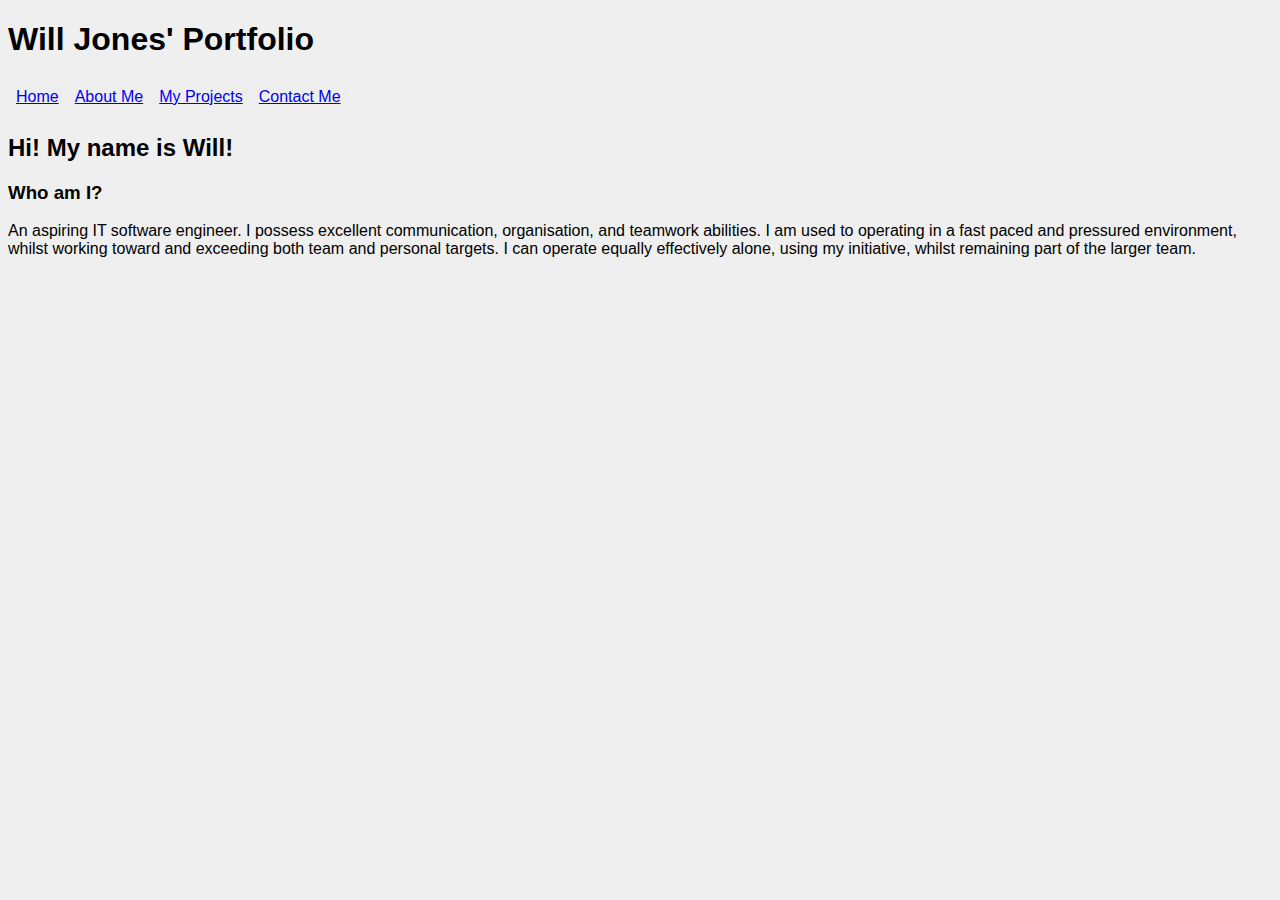
==== aboutme.html @ 71a7a593 "feat:added nav bar to pages" ====
<!DOCTYPE html>
<html lang="en">
    <head>
<meta charset="UTF-8">
<meta http-equiv="X-UA-Compatable" content="IE-edge">
<meta name="viewport" content="width=device-width,initial-scale=1.0">
 <link rel="stylesheet" href="assets/css/style.css">
<title>My Portfolio </title>
</head>
<body>
<h1>Will Jones' Portfolio </h1>
<nav>
  <ul>
    <li> <a href="index.html">Home</a></li>
    <li><a href="aboutme.html">About Me</a></li>
    <li><a href="myprojects.html">My Projects</a></li>
    <li><a href="contact.html">Contact Me</a></li>
                 
    </ul>
</nav>
<h2> Hi! My name is Will! </a>
    <h3> Who am I? </h3>
    <p> An aspiring IT software engineer. I possess excellent communication, organisation,
and teamwork abilities. I am used to operating in a fast paced and pressured
environment, whilst working toward and exceeding both team and personal targets. I
can operate equally effectively alone, using my initiative, whilst remaining part
of the larger team. </p>
---- assets/css/style.css ----
body {
    margain: 0px;
    background:#eeee;
    font-family: Arail, Helvetiva, sans-serif;
}

ul {
  list-style-type: none;
  margin: 0;
  padding: 0;
  overflow: hidden;
}

li {
  float: left;
}

li a {
  display: block;
  padding: 8px;
  background-color: #eeee;
}
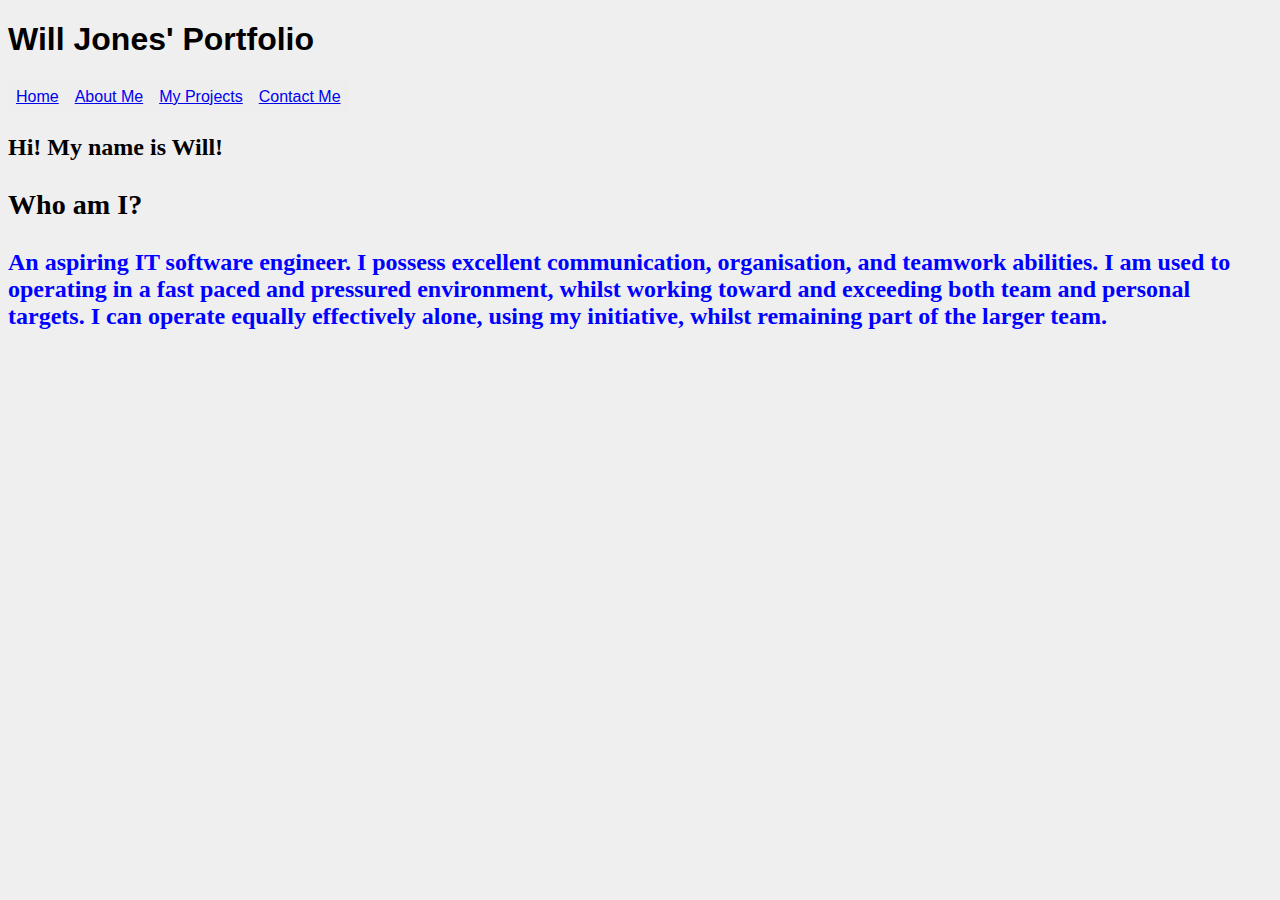
==== commit 9ff7e592: "experimented with css on about me page" ====
--- a/aboutme.html
+++ b/aboutme.html
@@ -18,10 +18,13 @@
                  
     </ul>
 </nav>
+
 <h2> Hi! My name is Will! </a>
+    <article> 
     <h3> Who am I? </h3>
     <p> An aspiring IT software engineer. I possess excellent communication, organisation,
 and teamwork abilities. I am used to operating in a fast paced and pressured
 environment, whilst working toward and exceeding both team and personal targets. I
 can operate equally effectively alone, using my initiative, whilst remaining part
-of the larger team. </p>+of the larger team. </p>
+    </article>--- a/assets/css/style.css
+++ b/assets/css/style.css
@@ -1,3 +1,7 @@
+head {
+    margin:0;
+}
+
 body {
     margain: 0px;
     background:#eeee;
@@ -20,4 +24,17 @@
   padding: 8px;
   background-color: #eeee;
 }
+h2 {
+    font-family:Helvetiva;
+    
+}
 
+p {
+    color:blue;
+text-align:left;
+
+}
+article {
+text-align:left;
+    
+}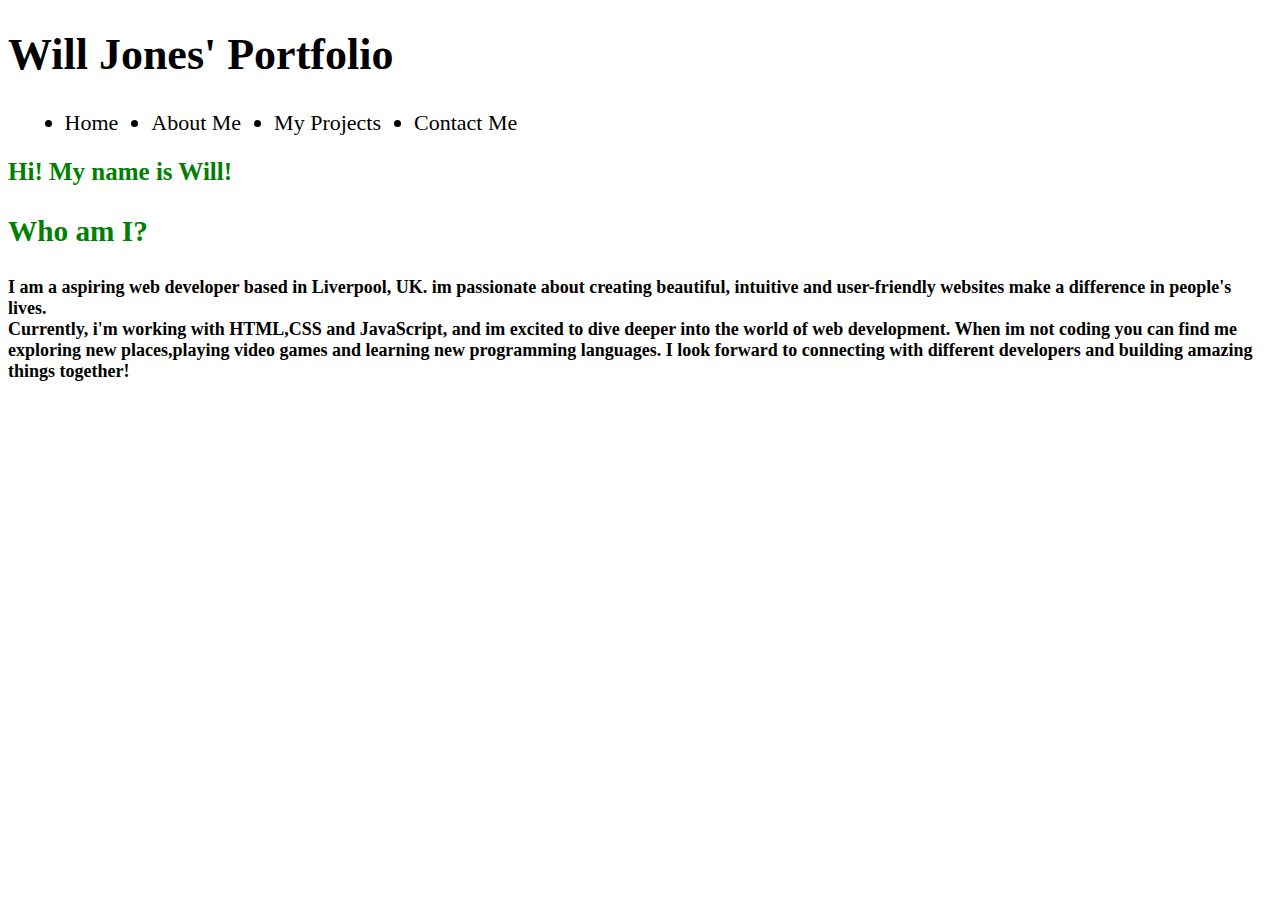
==== commit 889987d2: "feat:added fonts and link to homepage on pages" ====
--- a/aboutme.html
+++ b/aboutme.html
@@ -8,6 +8,7 @@
 <title>My Portfolio </title>
 </head>
 <body>
+    <a href="index.html">
 <h1>Will Jones' Portfolio </h1>
 <nav>
   <ul>
@@ -19,12 +20,11 @@
     </ul>
 </nav>
 
-<h2> Hi! My name is Will! </a>
+<h2 style="color:green;font-size:25px;font-family:Helvetiva;"> Hi! My name is Will! </a>
     <article> 
     <h3> Who am I? </h3>
-    <p> An aspiring IT software engineer. I possess excellent communication, organisation,
-and teamwork abilities. I am used to operating in a fast paced and pressured
-environment, whilst working toward and exceeding both team and personal targets. I
-can operate equally effectively alone, using my initiative, whilst remaining part
-of the larger team. </p>
+    <p style="font-size:18px;">I am a aspiring web developer based in Liverpool, UK. im passionate about creating beautiful, intuitive and user-friendly websites make a difference in people's lives.
+        <br>
+     Currently, i'm working with HTML,CSS and JavaScript, and im excited to dive deeper into the world of web development. When im not coding you can find me exploring new places,playing video games and learning new programming languages. I look forward to connecting with different developers and building amazing things together!
+    </p>
     </article>--- a/assets/css/style.css
+++ b/assets/css/style.css
@@ -1,28 +1,33 @@
 head {
     margin:0;
 }
+ body {
+        font-family: "Helvetiva"; font-size:22px;
+    }
 
-body {
-    margain: 0px;
-    background:#eeee;
-    font-family: Arail, Helvetiva, sans-serif;
+
+
+a {
+    color: inherit;
+    text-decoration: none;
+    transition: 0.25s ease;
 }
+ul {
+    display:flex;
+    flex-wrap:wrap;
 
-ul {
-  list-style-type: none;
-  margin: 0;
-  padding: 0;
-  overflow: hidden;
 }
+ul li {
+    margin-left:0.75em;
+    margin-right:0.75em;
+}
+ul:hover a {
+    color:#575757;
 
-li {
-  float: left;
 }
-
-li a {
-  display: block;
-  padding: 8px;
-  background-color: #eeee;
+ul:hover a:hover {
+    color:#5cdb95
+    box-shadow: 0 2px 0 0 currentcolor;
 }
 h2 {
     font-family:Helvetiva;
@@ -30,7 +35,7 @@
 }
 
 p {
-    color:blue;
+    color:black;
 text-align:left;
 
 }
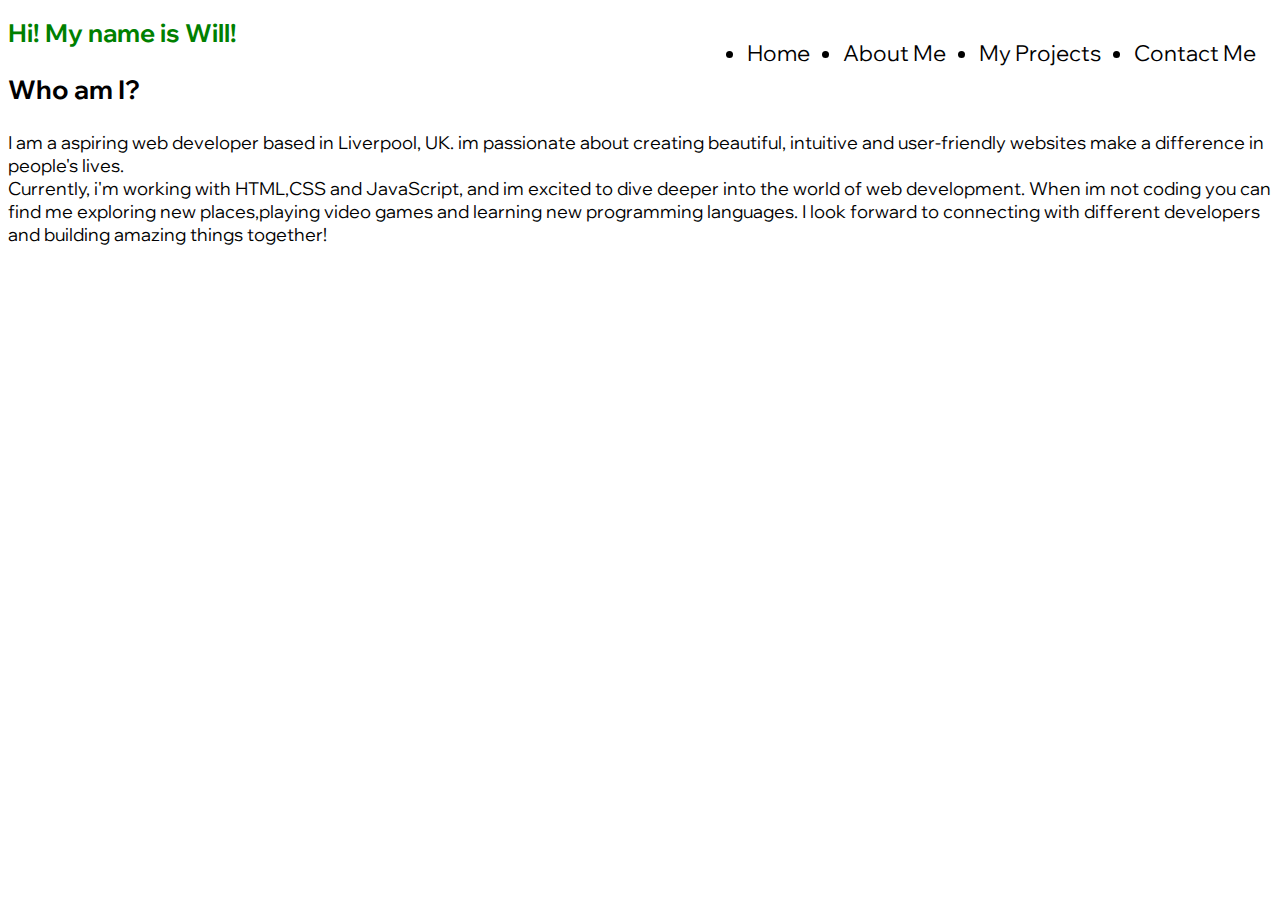
==== commit 89d40acc: "feat:added hero image" ====
--- a/aboutme.html
+++ b/aboutme.html
@@ -5,11 +5,11 @@
 <meta http-equiv="X-UA-Compatable" content="IE-edge">
 <meta name="viewport" content="width=device-width,initial-scale=1.0">
  <link rel="stylesheet" href="assets/css/style.css">
+ <style>
+@import url('https://fonts.googleapis.com/css2?family=Oswald:wght@200&family=Wix+Madefor+Display&display=swap');
+</style>
+
 <title>My Portfolio </title>
-</head>
-<body>
-    <a href="index.html">
-<h1>Will Jones' Portfolio </h1>
 <nav>
   <ul>
     <li> <a href="index.html">Home</a></li>
@@ -19,8 +19,13 @@
                  
     </ul>
 </nav>
+ <a href="index.html">
+</head>
+<body>
+    
 
-<h2 style="color:green;font-size:25px;font-family:Helvetiva;"> Hi! My name is Will! </a>
+
+<h1 style="color:green;font-size:25px;"> Hi! My name is Will! </a> </h1>
     <article> 
     <h3> Who am I? </h3>
     <p style="font-size:18px;">I am a aspiring web developer based in Liverpool, UK. im passionate about creating beautiful, intuitive and user-friendly websites make a difference in people's lives.
--- a/assets/css/style.css
+++ b/assets/css/style.css
@@ -1,10 +1,17 @@
 head {
     margin:0;
+     font-family: 'Oswald', sans-serif;
+font-family: 'Wix Madefor Display', sans-serif;
 }
  body {
-        font-family: "Helvetiva"; font-size:22px;
+         font-size:22px;
+         font-family: 'Oswald', sans-serif;
+font-family: 'Wix Madefor Display', sans-serif;
     }
-
+#logo {
+    float:left;
+    font-size:200%;
+}
 
 
 a {
@@ -15,6 +22,7 @@
 ul {
     display:flex;
     flex-wrap:wrap;
+    float:right;
 
 }
 ul li {
@@ -29,17 +37,18 @@
     color:#5cdb95
     box-shadow: 0 2px 0 0 currentcolor;
 }
-h2 {
-    font-family:Helvetiva;
-    
+
+#hero-image {
+    height:600px;
+    width:100%;
+    background:url(https://a.cdn-hotels.com/gdcs/production121/d632/1a600407-3573-4f93-9f64-59698fed860d.jpg) no-repeat center center
 }
-
-p {
-    color:black;
-text-align:left;
+#hero-outer {
+    height:600px;
+    width:100%;
+    overflow:hidden;
 
 }
-article {
-text-align:left;
+@keyframes hero-zoom {
     
 }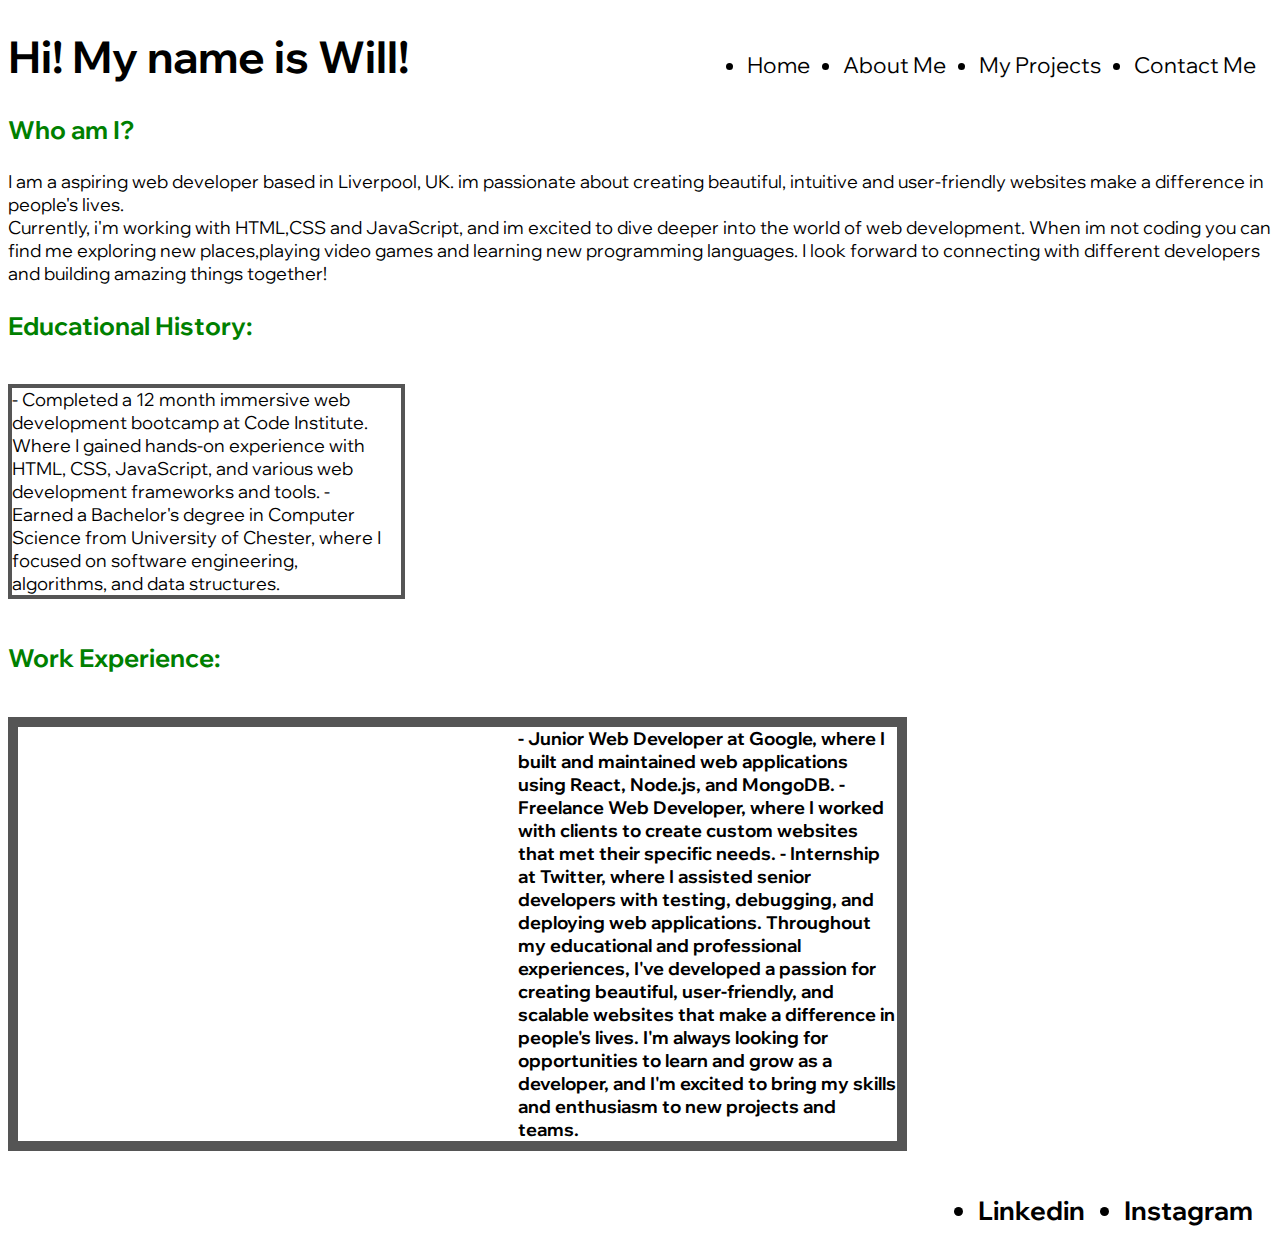
==== commit 5b365605: "feat:added content to aboutme.html" ====
--- a/aboutme.html
+++ b/aboutme.html
@@ -21,15 +21,40 @@
 </nav>
  <a href="index.html">
 </head>
-<body>
+
     
 
 
-<h1 style="color:green;font-size:25px;"> Hi! My name is Will! </a> </h1>
+<h1 style="bold"> Hi! My name is Will! </a> </h1>
     <article> 
-    <h3> Who am I? </h3>
+    <h3 style="color:green;font-size:25px;"> Who am I? </h3>
     <p style="font-size:18px;">I am a aspiring web developer based in Liverpool, UK. im passionate about creating beautiful, intuitive and user-friendly websites make a difference in people's lives.
         <br>
      Currently, i'm working with HTML,CSS and JavaScript, and im excited to dive deeper into the world of web development. When im not coding you can find me exploring new places,playing video games and learning new programming languages. I look forward to connecting with different developers and building amazing things together!
     </p>
-    </article>+    </article>
+    <article>
+        <h3  style="color:green;font-size:25px;" > Educational History: </h3>
+        <p style="font-size:18px;"class="history">
+- Completed a 12 month immersive web development bootcamp at Code Institute. Where I gained hands-on experience with HTML, CSS, JavaScript, and various web development frameworks and tools. 
+- Earned a Bachelor's degree in Computer Science from University of Chester, where I focused on software engineering, algorithms, and data structures.
+        </p>
+<h3  style="color:green;font-size:25px;"> Work Experience: <h3>
+<p style="font-size:18px;" class="work">
+    - Junior Web Developer at Google, where I built and maintained web applications using React, Node.js, and MongoDB. 
+- Freelance Web Developer, where I worked with clients to create custom websites that met their specific needs. 
+- Internship at Twitter, where I assisted senior developers with testing, debugging, and deploying web applications.
+
+Throughout my educational and professional experiences, I've developed a passion for creating beautiful, user-friendly, and scalable websites that make a difference in people's lives. I'm always looking for opportunities to learn and grow as a developer, and I'm excited to bring my skills and enthusiasm to new projects and teams.</p>
+</body>
+    <footer>
+<ul class="social-media-links"> 
+
+<li><a href="https://www.linkedin.com/in/will-jones-042a29257/" target="_blank">Linkedin</li>
+<li><a href="https://www.instagram.com/accounts/login/" target="_blank">Instagram</li>
+
+</ul>
+
+</ul>
+
+</footer>
--- a/assets/css/style.css
+++ b/assets/css/style.css
@@ -38,17 +38,92 @@
     box-shadow: 0 2px 0 0 currentcolor;
 }
 
+
 #hero-image {
-    height:600px;
+    height:500px;
     width:100%;
-    background:url(https://a.cdn-hotels.com/gdcs/production121/d632/1a600407-3573-4f93-9f64-59698fed860d.jpg) no-repeat center center
+    background:url(https://a.cdn-hotels.com/gdcs/production121/d632/1a600407-3573-4f93-9f64-59698fed860d.jpg) no-repeat center center;
+    animation-name: hero-zoom;
+    animation-duration: 5s;
+    animation-fill-mode: forwards;
 }
+
 #hero-outer {
     height:600px;
     width:100%;
     overflow:hidden;
+    position: relative;
 
 }
 @keyframes hero-zoom {
-    
-}+    from{
+     transform: scale(1);
+    }
+    to{
+transform: scale(1.1);
+    }
+}
+#cover-text h2 {
+color:rgb(255,255,255);;
+}
+#cover-text {
+    font-size:120%;
+    font-family:"Oswald";
+    text-transform:uppercase;
+    letter-spacing:2px;
+
+    width:200px;
+    height:300;
+    padding-top:40px;
+    padding-left:10px;
+    bottom:30px;
+    right:30px;
+    position:absolute;
+
+
+background: rgb(238,174,202);
+background: radial-gradient(circle, rgba(238,174,202,1) 0%, rgba(132,176,228,1) 100%);
+
+}
+
+
+ .history  {
+    vertical-align: top;
+     display: inline-block;
+    padding-right: 10px;
+    vertical-align: top;
+    width: 30%;
+     border: 4px solid #555555; 
+ }
+ .work {
+    vertical-align: top;
+     display: inline-block;
+    padding-left: 500px;
+    vertical-align: top;
+    width: 30%; 
+     border: 10px solid #555555;
+ }
+#footer {
+    height:150px;
+    width:;
+}
+#social-media-links {
+    text-align:center;
+
+}
+#social-media-links ul {
+    display:inline;
+
+}
+#social-media-links li {
+    font-size:160%;
+    margin:1%;
+    padding:5%;
+    color: #777777;
+}
+.footer {
+     font-size:160%;
+    margin:1%;
+    padding:5%;
+    color: #777777;
+}
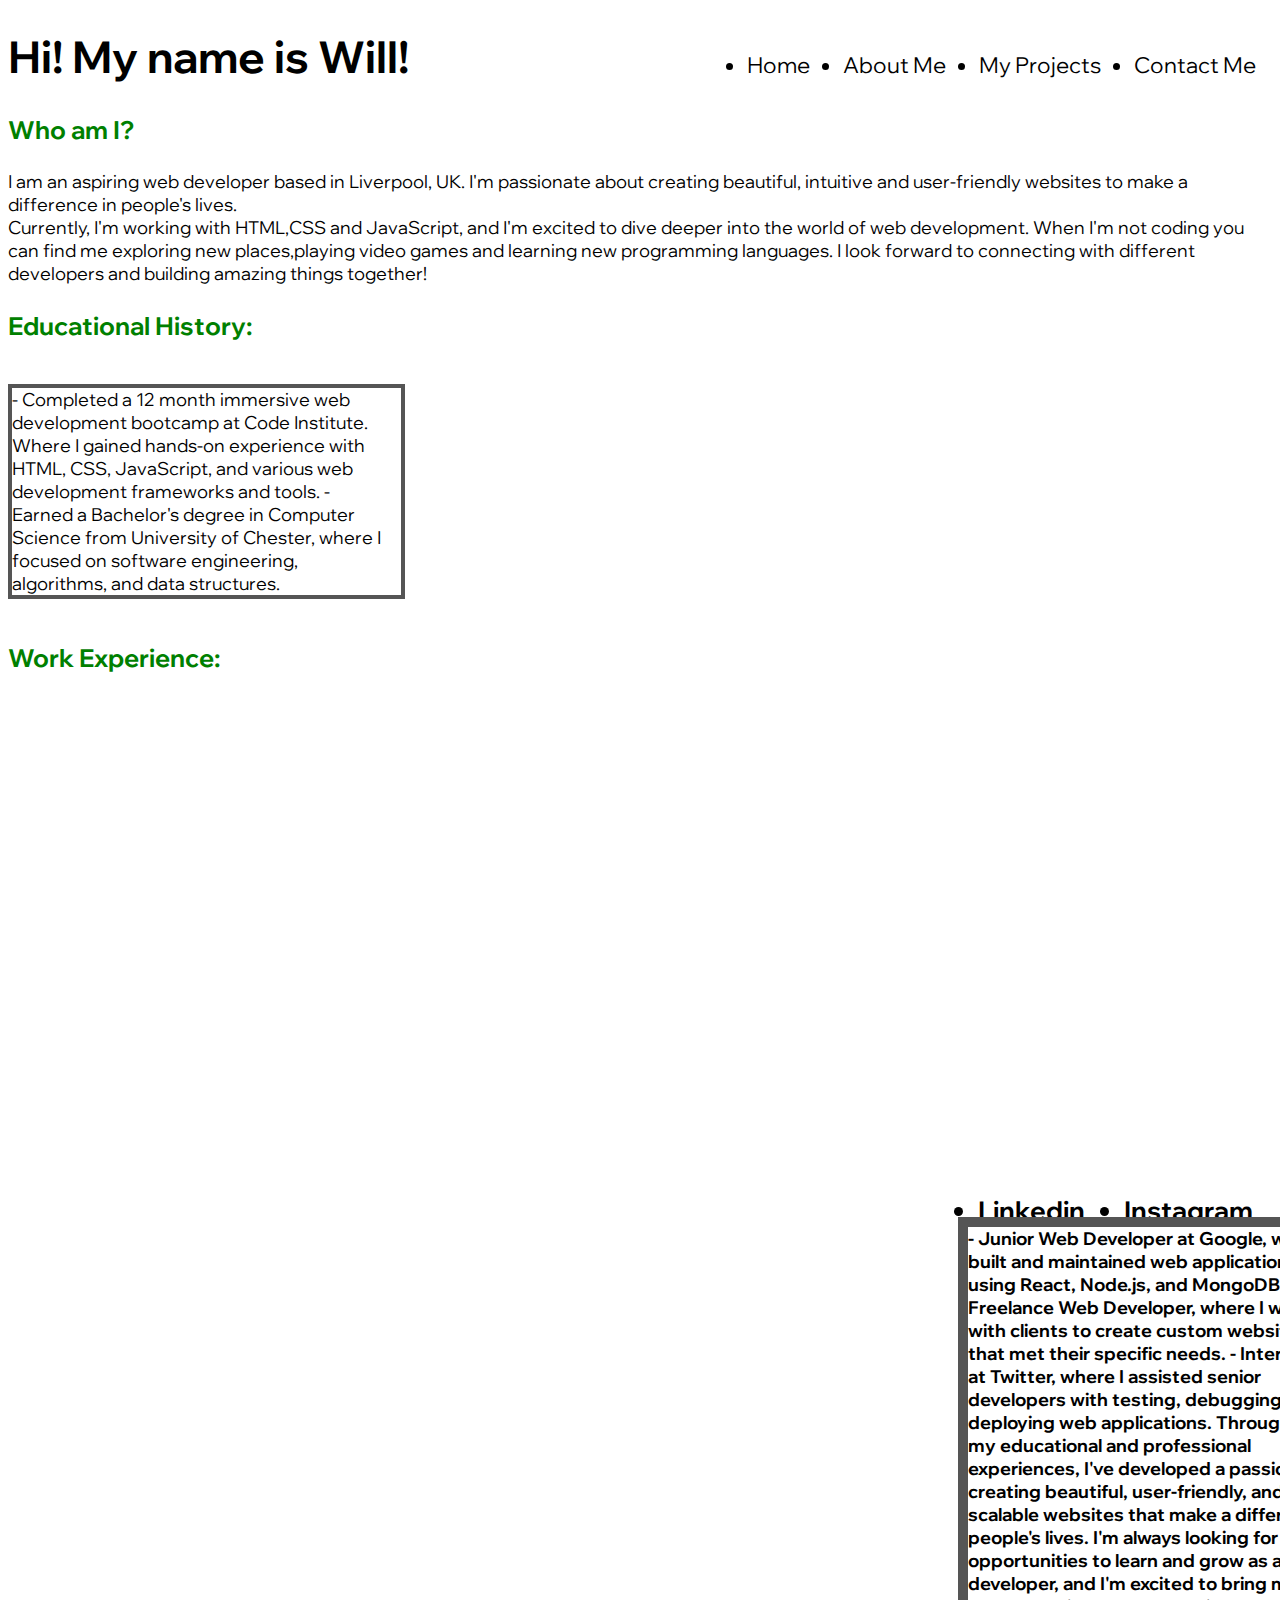
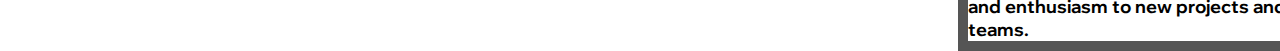
==== commit fc15c99b: "feat:added border to aboutme text" ====
--- a/aboutme.html
+++ b/aboutme.html
@@ -28,9 +28,9 @@
 <h1 style="bold"> Hi! My name is Will! </a> </h1>
     <article> 
     <h3 style="color:green;font-size:25px;"> Who am I? </h3>
-    <p style="font-size:18px;">I am a aspiring web developer based in Liverpool, UK. im passionate about creating beautiful, intuitive and user-friendly websites make a difference in people's lives.
+    <p style="font-size:18px;">I am an aspiring web developer based in Liverpool, UK. I'm passionate about creating beautiful, intuitive and user-friendly websites to make a difference in people's lives.
         <br>
-     Currently, i'm working with HTML,CSS and JavaScript, and im excited to dive deeper into the world of web development. When im not coding you can find me exploring new places,playing video games and learning new programming languages. I look forward to connecting with different developers and building amazing things together!
+     Currently, I'm working with HTML,CSS and JavaScript, and I'm excited to dive deeper into the world of web development. When I'm not coding you can find me exploring new places,playing video games and learning new programming languages. I look forward to connecting with different developers and building amazing things together!
     </p>
     </article>
     <article>
@@ -47,6 +47,8 @@
 
 Throughout my educational and professional experiences, I've developed a passion for creating beautiful, user-friendly, and scalable websites that make a difference in people's lives. I'm always looking for opportunities to learn and grow as a developer, and I'm excited to bring my skills and enthusiasm to new projects and teams.</p>
 </body>
+
+
     <footer>
 <ul class="social-media-links"> 
 
--- a/assets/css/style.css
+++ b/assets/css/style.css
@@ -98,10 +98,12 @@
  .work {
     vertical-align: top;
      display: inline-block;
-    padding-left: 500px;
+    
     vertical-align: top;
     width: 30%; 
      border: 10px solid #555555;
+     position:relative; left:950px; top:500px;
+     
  }
 #footer {
     height:150px;
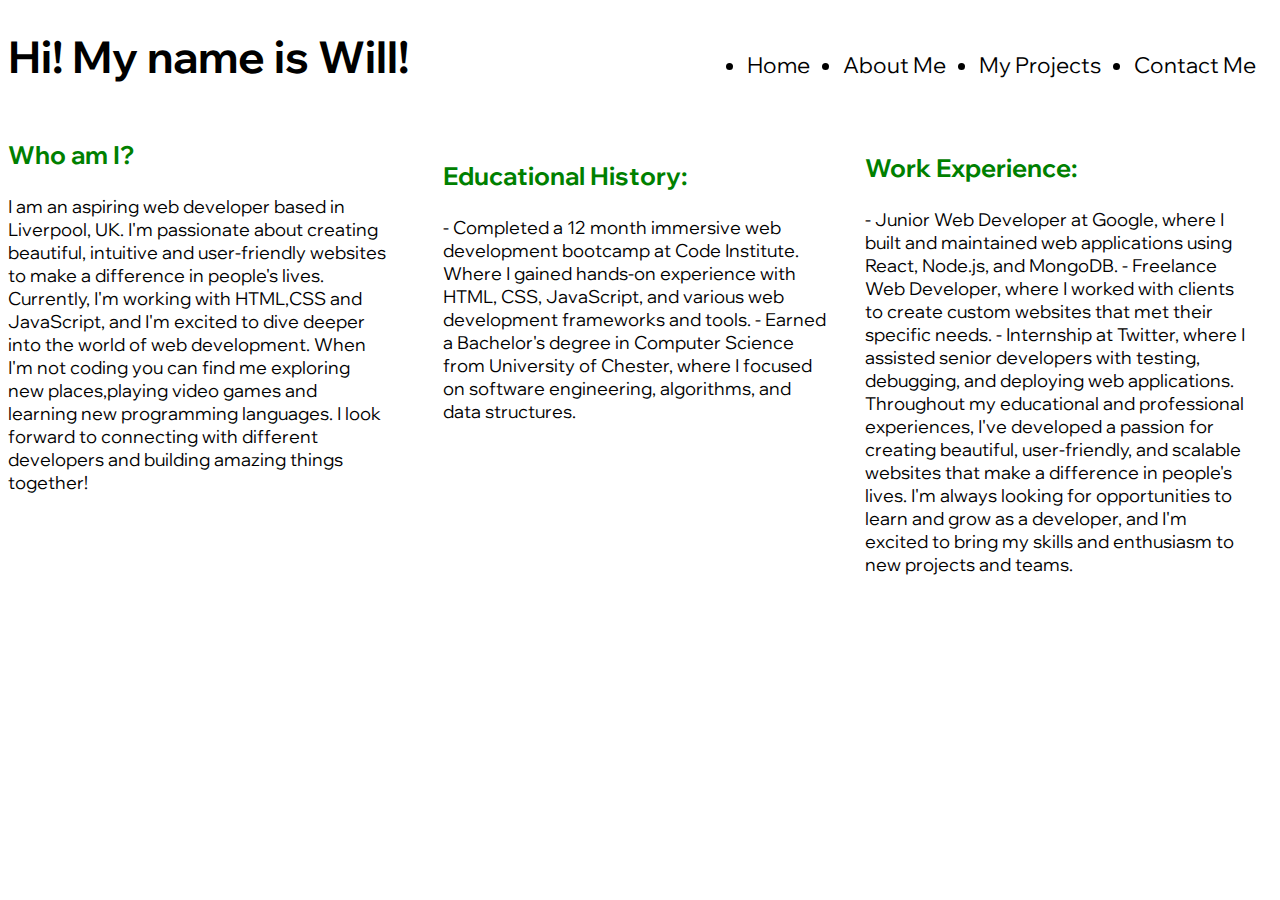
==== commit d8348ee1: "feat poisting text in about me page page to a more tider manner" ====
--- a/aboutme.html
+++ b/aboutme.html
@@ -27,36 +27,39 @@
 
 <h1 style="bold"> Hi! My name is Will! </a> </h1>
     <article> 
+        <div class="aboutmecontent">
     <h3 style="color:green;font-size:25px;"> Who am I? </h3>
     <p style="font-size:18px;">I am an aspiring web developer based in Liverpool, UK. I'm passionate about creating beautiful, intuitive and user-friendly websites to make a difference in people's lives.
         <br>
      Currently, I'm working with HTML,CSS and JavaScript, and I'm excited to dive deeper into the world of web development. When I'm not coding you can find me exploring new places,playing video games and learning new programming languages. I look forward to connecting with different developers and building amazing things together!
     </p>
+    </div>
     </article>
     <article>
+        <div class="aboutmecontent">
+            <div class="education">
         <h3  style="color:green;font-size:25px;" > Educational History: </h3>
-        <p style="font-size:18px;"class="history">
+        <p style="font-size:18px;">
 - Completed a 12 month immersive web development bootcamp at Code Institute. Where I gained hands-on experience with HTML, CSS, JavaScript, and various web development frameworks and tools. 
 - Earned a Bachelor's degree in Computer Science from University of Chester, where I focused on software engineering, algorithms, and data structures.
         </p>
-<h3  style="color:green;font-size:25px;"> Work Experience: <h3>
-<p style="font-size:18px;" class="work">
+        </div>
+        <div class="aboutmecontent">
+            <div class="experience">
+<h3  style="color:green;font-size:25px;"> Work Experience: </h3>
+<p style="font-size:18px;">
     - Junior Web Developer at Google, where I built and maintained web applications using React, Node.js, and MongoDB. 
 - Freelance Web Developer, where I worked with clients to create custom websites that met their specific needs. 
 - Internship at Twitter, where I assisted senior developers with testing, debugging, and deploying web applications.
 
 Throughout my educational and professional experiences, I've developed a passion for creating beautiful, user-friendly, and scalable websites that make a difference in people's lives. I'm always looking for opportunities to learn and grow as a developer, and I'm excited to bring my skills and enthusiasm to new projects and teams.</p>
+</div>
 </body>
 
 
     <footer>
 <ul class="social-media-links"> 
 
-<li><a href="https://www.linkedin.com/in/will-jones-042a29257/" target="_blank">Linkedin</li>
-<li><a href="https://www.instagram.com/accounts/login/" target="_blank">Instagram</li>
 
-</ul>
-
-</ul>
 
 </footer>
--- a/assets/css/style.css
+++ b/assets/css/style.css
@@ -30,13 +30,16 @@
     margin-right:0.75em;
 }
 ul:hover a {
-    color:#575757;
+    color:#6d6666;
+    
 
 }
 ul:hover a:hover {
     color:#5cdb95
-    box-shadow: 0 2px 0 0 currentcolor;
+    box-shadow:2px 0 0 currentcolor;
 }
+
+
 
 
 #hero-image {
@@ -85,47 +88,70 @@
 background: radial-gradient(circle, rgba(238,174,202,1) 0%, rgba(132,176,228,1) 100%);
 
 }
+.aboutmecontent {
+    vertical-align: top;
+        display: inline-block;
+        padding-right: 10px;
+        vertical-align: top;
+        width: 30%;
+        border:10px;
 
+}
+.education  {
+    vertical-align: top;
+        display: inline-block;
+        padding-right: 10px;
+        vertical-align: top;
+        width: 30%;
+        position: absolute;
+            top: 32%;
+            left: 50%;
+            transform: translate(-50%, -50%);
 
- .history  {
-    vertical-align: top;
-     display: inline-block;
+}
+.experience {
+vertical-align: top;
+    display: inline-block;
     padding-right: 10px;
     vertical-align: top;
     width: 30%;
-     border: 4px solid #555555; 
- }
- .work {
-    vertical-align: top;
-     display: inline-block;
-    
-    vertical-align: top;
-    width: 30%; 
-     border: 10px solid #555555;
-     position:relative; left:950px; top:500px;
-     
- }
+    position: absolute;
+    top: 40%;
+    left: 83%;
+    transform: translate(-50%, -50%);
+
+}
+
+ .contactlist {
+                position: absolute;
+                right: 1100px;
+                width: 300px;
+                border: 3px solid #73AD21;
+                padding: 10px;
+            }
+
+ 
 #footer {
     height:150px;
-    width:;
+    
 }
 #social-media-links {
     text-align:center;
 
 }
-#social-media-links ul {
+.social-media-links ul {
     display:inline;
 
 }
-#social-media-links li {
+.social-media-links li {
     font-size:160%;
     margin:1%;
     padding:5%;
     color: #777777;
 }
 .footer {
-     font-size:160%;
-    margin:1%;
-    padding:5%;
-    color: #777777;
+background-color: #F1F1F1;
+    text-align: center;
+    padding: 10px;
+    
 }
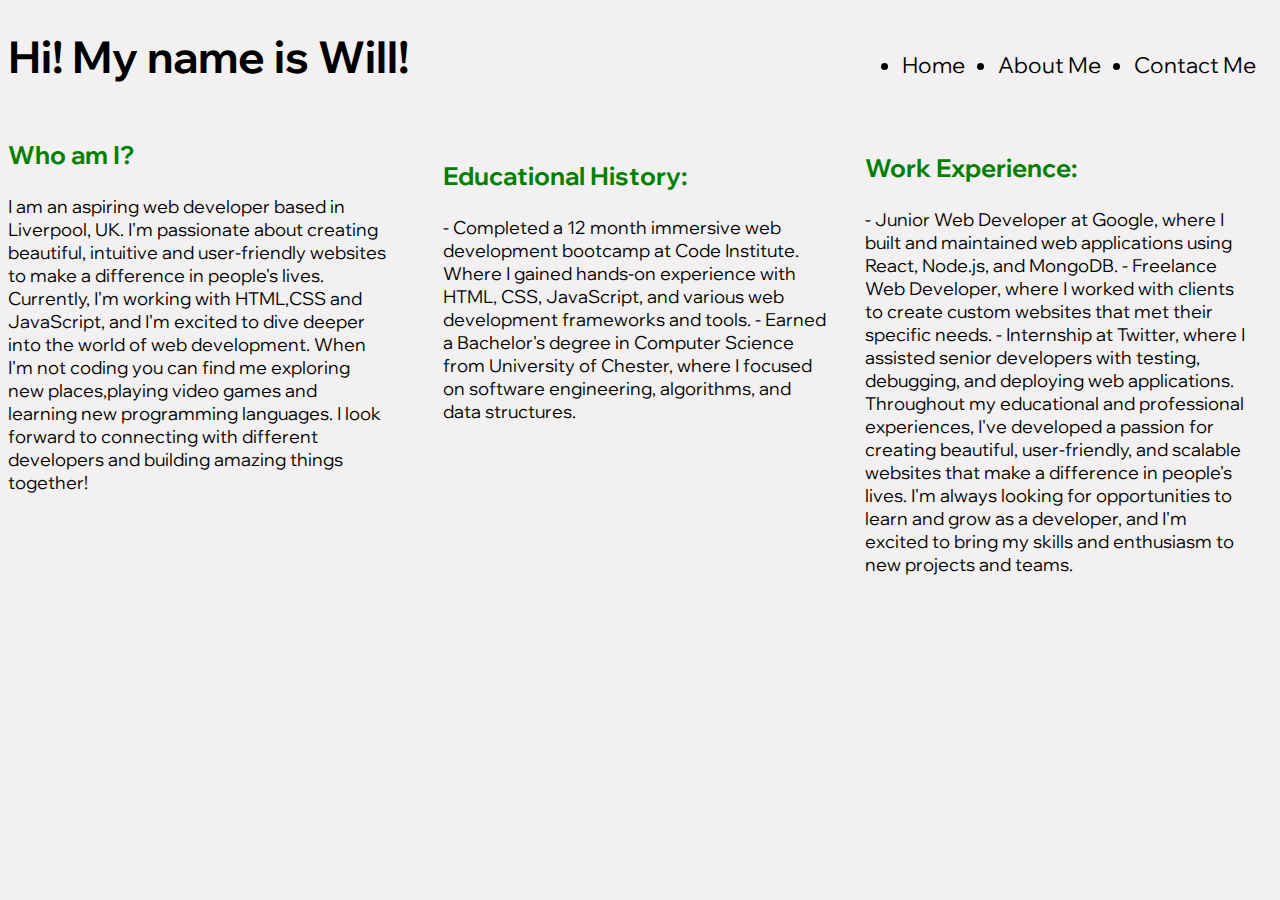
==== commit 5e3cb3c8: "feat fixed issue with plain text showing as links to home page" ====
--- a/aboutme.html
+++ b/aboutme.html
@@ -14,7 +14,6 @@
   <ul>
     <li> <a href="index.html">Home</a></li>
     <li><a href="aboutme.html">About Me</a></li>
-    <li><a href="myprojects.html">My Projects</a></li>
     <li><a href="contact.html">Contact Me</a></li>
                  
     </ul>
--- a/assets/css/style.css
+++ b/assets/css/style.css
@@ -2,11 +2,14 @@
     margin:0;
      font-family: 'Oswald', sans-serif;
 font-family: 'Wix Madefor Display', sans-serif;
+
 }
  body {
          font-size:22px;
          font-family: 'Oswald', sans-serif;
 font-family: 'Wix Madefor Display', sans-serif;
+background-color: rgb(242, 240, 240);
+
     }
 #logo {
     float:left;
@@ -35,10 +38,15 @@
 
 }
 ul:hover a:hover {
-    color:#5cdb95
+    color:#5cdb95;
     box-shadow:2px 0 0 currentcolor;
 }
-
+.navbar {
+        
+        
+            border: 2px solid #5cdb95;
+            border-radius: 5px;
+}
 
 
 
@@ -123,13 +131,36 @@
 }
 
  .contactlist {
-                position: absolute;
-                right: 1100px;
-                width: 300px;
-                border: 3px solid #73AD21;
-                padding: 10px;
+    vertical-align: top;
+        display: inline-block;
+        padding-right: 10px;
+        vertical-align: top;
+        width: 30%;
+        position: absolute;
+        top: 45%;
+        left: 28%;
+        transform: translate(-50%, -50%);
+        font-family: 'Wix Madefor Display',
+            sans-serif;
+        border: 3px solid #73AD21;
+             
             }
 
+ .contactyou {
+    vertical-align: top;
+        display: inline-block;
+        padding-right: 10px;
+        vertical-align: top;
+        width: 30%;
+        position: absolute;
+        top: 45%;
+        left: 70%;
+        transform: translate(-50%, -50%);
+        font-family: 'Wix Madefor Display',
+            sans-serif;
+            border: 3px solid #73AD21;
+   
+    }
  
 #footer {
     height:150px;
